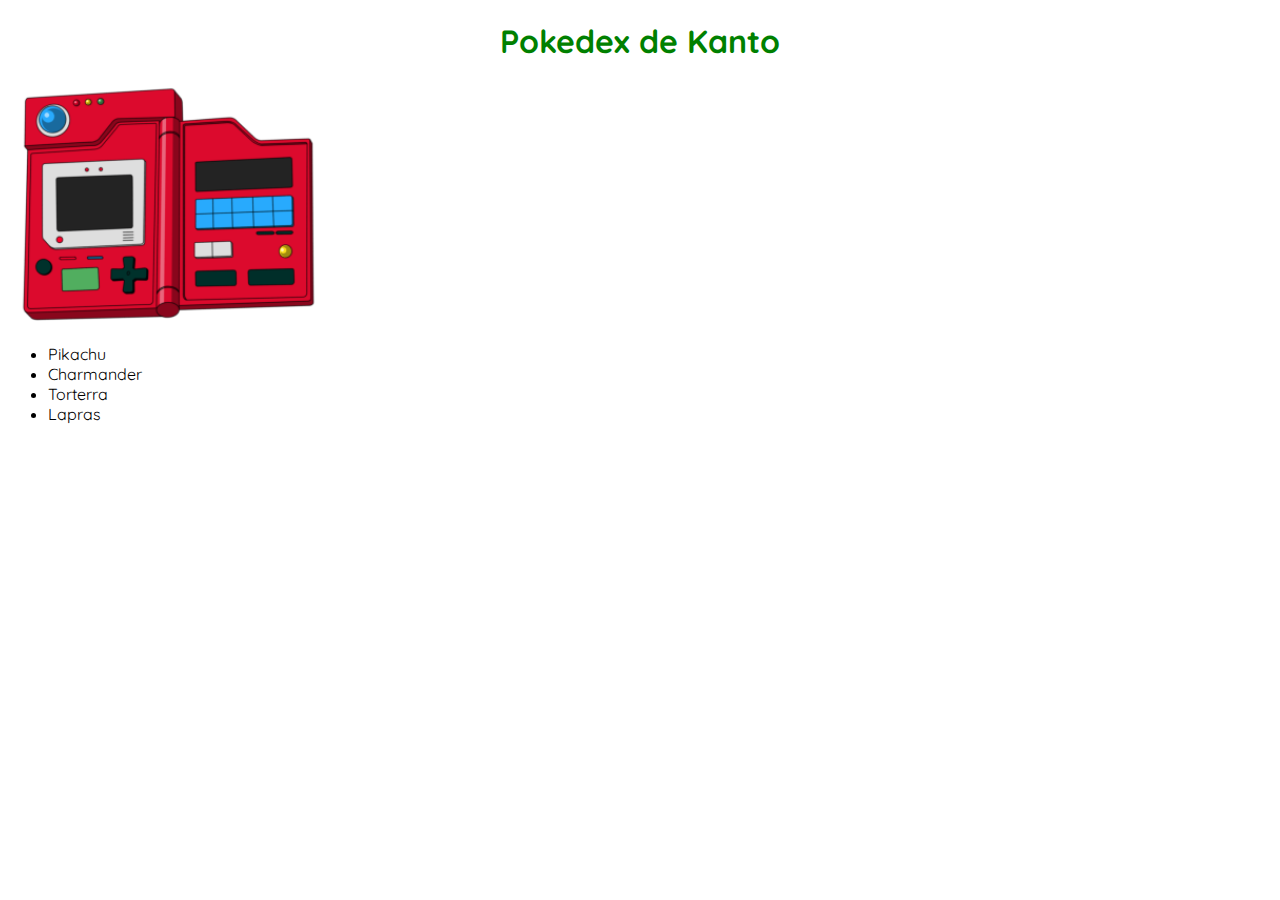
==== index.html @ 1b02a4f5 "first commit" ====
<!DOCTYPE html>
<html lang="en">

<head>
    <meta charset="UTF-8">
    <meta http-equiv="X-UA-Compatible" content="IE=edge">
    <meta name="viewport" content="width=device-width, initial-scale=1.0">
    <title>Pokedex</title>
    <link rel="shortcut icon" href="img/pokeball.png" type="image/x-icon">
    <link rel="preconnect" href="https://fonts.googleapis.com">
    <link rel="preconnect" href="https://fonts.gstatic.com" crossorigin>
    <link href="https://fonts.googleapis.com/css2?family=Quicksand&display=swap" rel="stylesheet">
</head>

<body style="font-family: 'Quicksand', sans-serif;">
    <h1 style="color:green; text-align: center;">Pokedex de Kanto</h1>
    <img style="width: 25%;" src="img/pokedex.png" alt="Pokedex">
    <ul>
        <li>Pikachu</li>
        <li>Charmander</li>
        <li>Torterra</li>
        <li>Lapras</li>
    </ul>
</body>

</html>
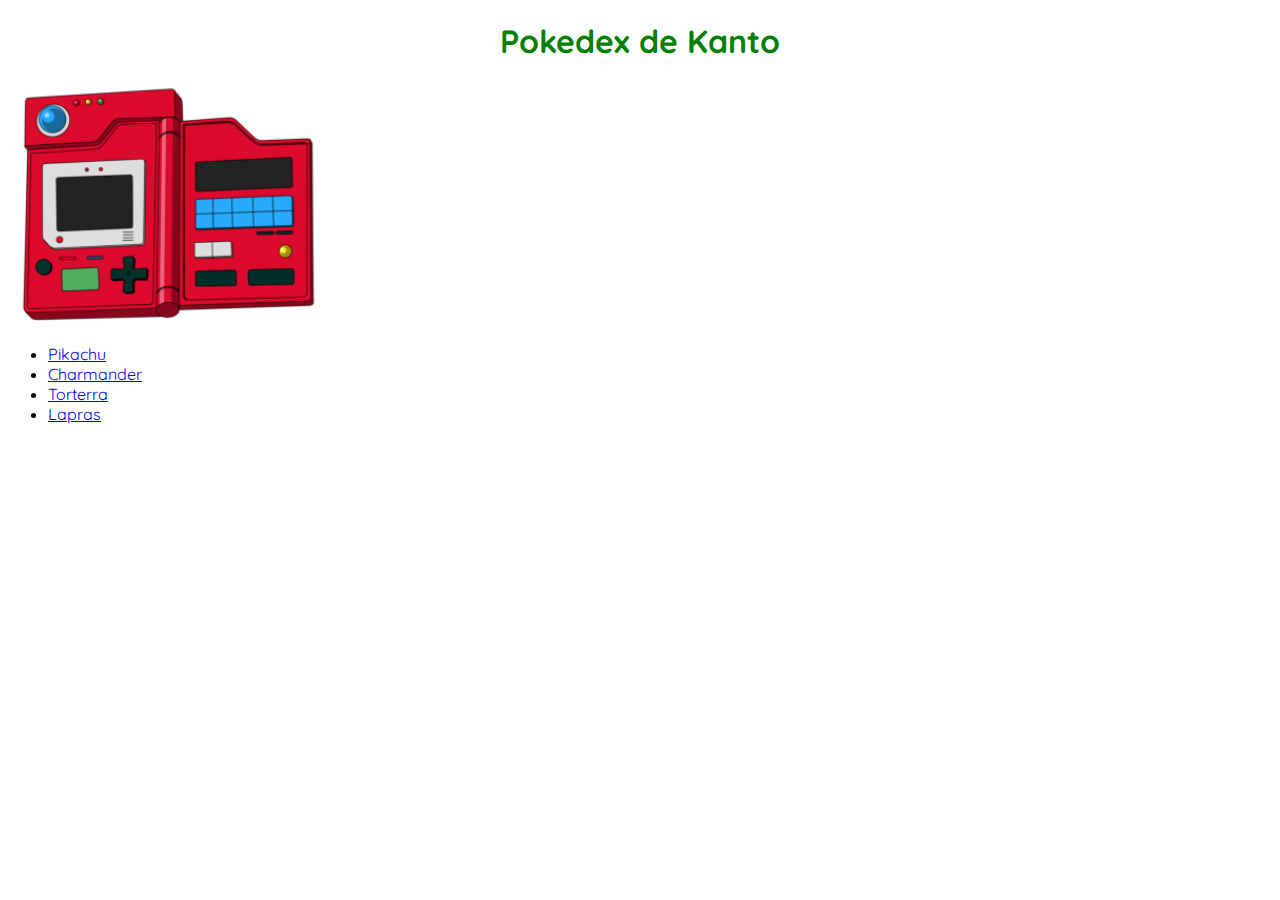
==== commit 84430aca: "letras" ====
--- a/index.html
+++ b/index.html
@@ -9,17 +9,18 @@
     <link rel="shortcut icon" href="img/pokeball.png" type="image/x-icon">
     <link rel="preconnect" href="https://fonts.googleapis.com">
     <link rel="preconnect" href="https://fonts.gstatic.com" crossorigin>
-    <link href="https://fonts.googleapis.com/css2?family=Quicksand&display=swap" rel="stylesheet">
+    <link href="https://fonts.googleapis.com/css2?family=Press+Start+2P&family=Quicksand&display=swap" rel="stylesheet">
 </head>
 
-<body style="font-family: 'Quicksand', sans-serif;">
+<body style="font-family: 'Press Start 2P', cursive;
+font-family: 'Quicksand', sans-serif;">
     <h1 style="color:green; text-align: center;">Pokedex de Kanto</h1>
     <img style="width: 25%;" src="img/pokedex.png" alt="Pokedex">
     <ul>
-        <li>Pikachu</li>
-        <li>Charmander</li>
-        <li>Torterra</li>
-        <li>Lapras</li>
+        <li><a href="view/pikachu.html">Pikachu</a></li>
+        <li><a href="view/charmander.html">Charmander</a></li>
+        <li><a href="view/torterra.html">Torterra</a></li>
+        <li><a href="view/lapras.html">Lapras</a></li>
     </ul>
 </body>
 
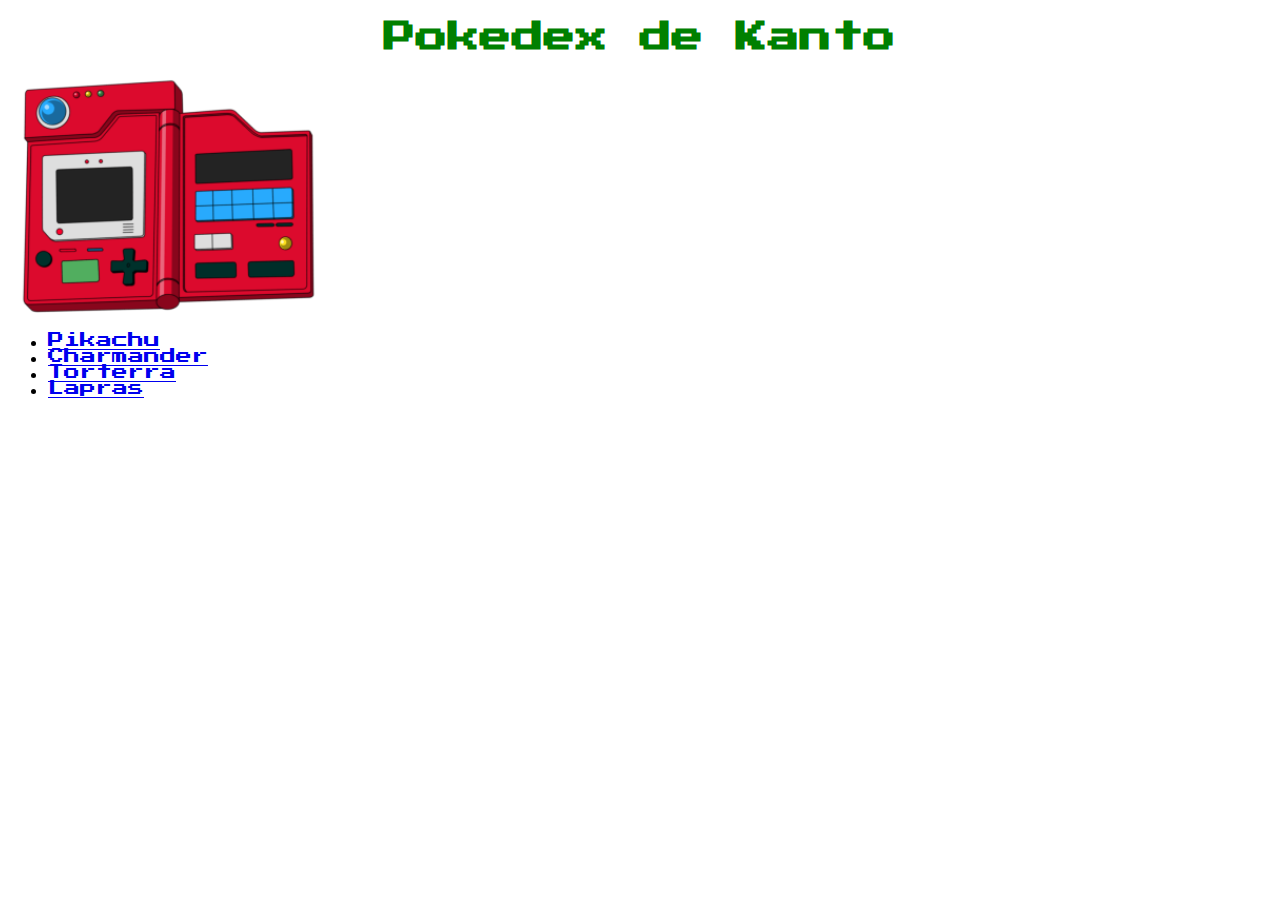
==== commit 5628c04d: "letra" ====
--- a/index.html
+++ b/index.html
@@ -12,8 +12,7 @@
     <link href="https://fonts.googleapis.com/css2?family=Press+Start+2P&family=Quicksand&display=swap" rel="stylesheet">
 </head>
 
-<body style="font-family: 'Press Start 2P', cursive;
-font-family: 'Quicksand', sans-serif;">
+<body style="font-family: 'Press Start 2P', cursive;">
     <h1 style="color:green; text-align: center;">Pokedex de Kanto</h1>
     <img style="width: 25%;" src="img/pokedex.png" alt="Pokedex">
     <ul>
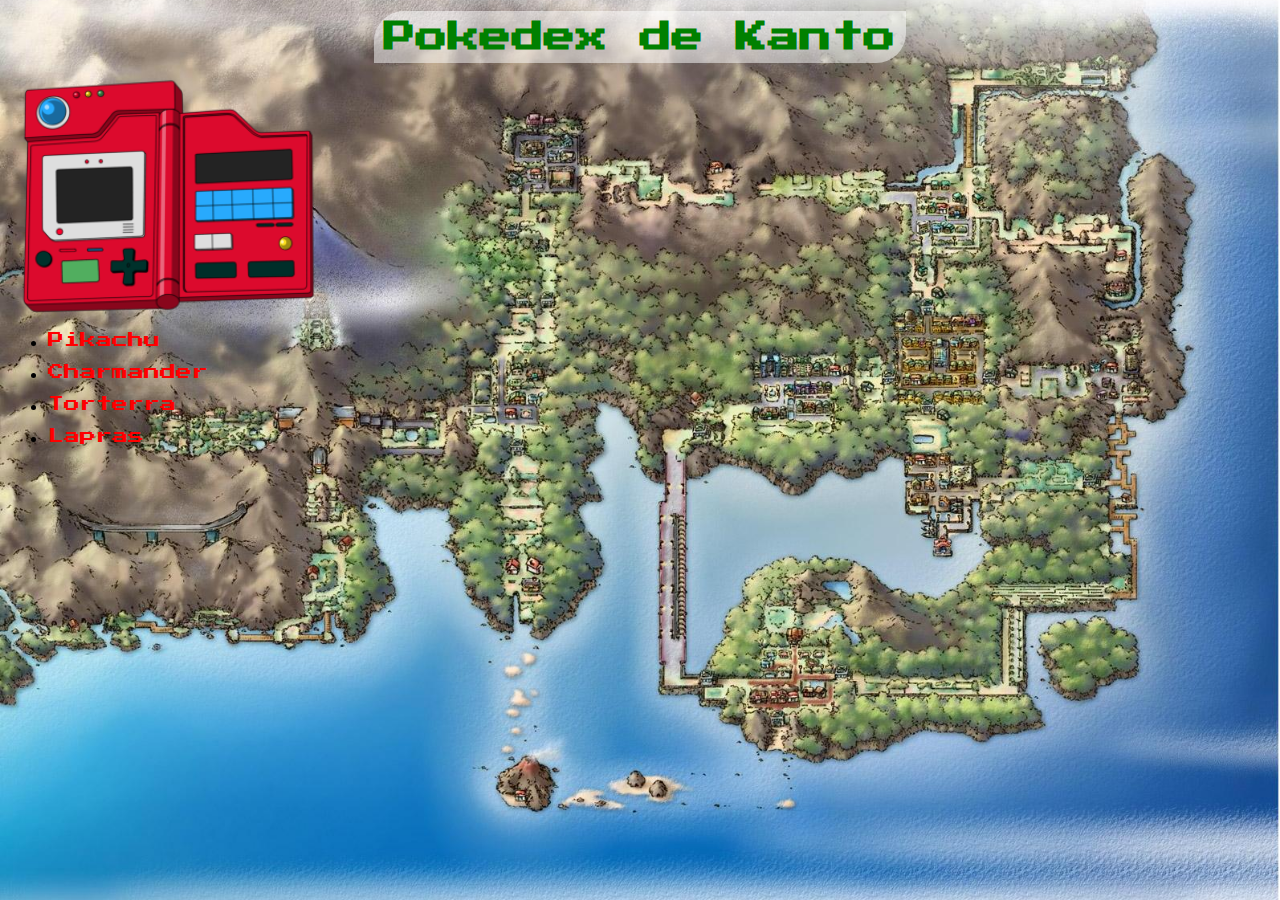
==== commit 356bb9e1: "muchos avances" ====
--- a/index.html
+++ b/index.html
@@ -10,16 +10,46 @@
     <link rel="preconnect" href="https://fonts.googleapis.com">
     <link rel="preconnect" href="https://fonts.gstatic.com" crossorigin>
     <link href="https://fonts.googleapis.com/css2?family=Press+Start+2P&family=Quicksand&display=swap" rel="stylesheet">
+
+    <!-- Estilos internos -->
+    <style>
+        body {
+            background-image: url("img/kanto-map.jpg");
+            background-size: cover;
+            background-position: center;
+            background-attachment: fixed;
+        }
+        
+        a {
+            text-decoration: none;
+            color: red;
+        }
+        
+        span {
+            background-color: rgba(255, 255, 255, 0.5);
+            padding: 10px;
+            border-radius: 30px 0;
+        }
+    </style>
+
 </head>
 
-<body style="font-family: 'Press Start 2P', cursive;">
-    <h1 style="color:green; text-align: center;">Pokedex de Kanto</h1>
+<body style="font-family: 'Press Start 2P', cursive; ">
+    <h1 style="color:green; text-align: center;"><span>Pokedex de Kanto</span></h1>
     <img style="width: 25%;" src="img/pokedex.png" alt="Pokedex">
     <ul>
-        <li><a href="view/pikachu.html">Pikachu</a></li>
-        <li><a href="view/charmander.html">Charmander</a></li>
-        <li><a href="view/torterra.html">Torterra</a></li>
-        <li><a href="view/lapras.html">Lapras</a></li>
+        <p>
+            <li><a href="view/pikachu.html">Pikachu</a></li>
+        </p>
+        <p>
+            <li><a href="view/charmander.html">Charmander</a></li>
+        </p>
+        <p>
+            <li><a href="view/torterra.html">Torterra</a></li>
+        </p>
+        <p>
+            <li><a href="view/lapras.html">Lapras</a></li>
+        </p>
     </ul>
 </body>
 
